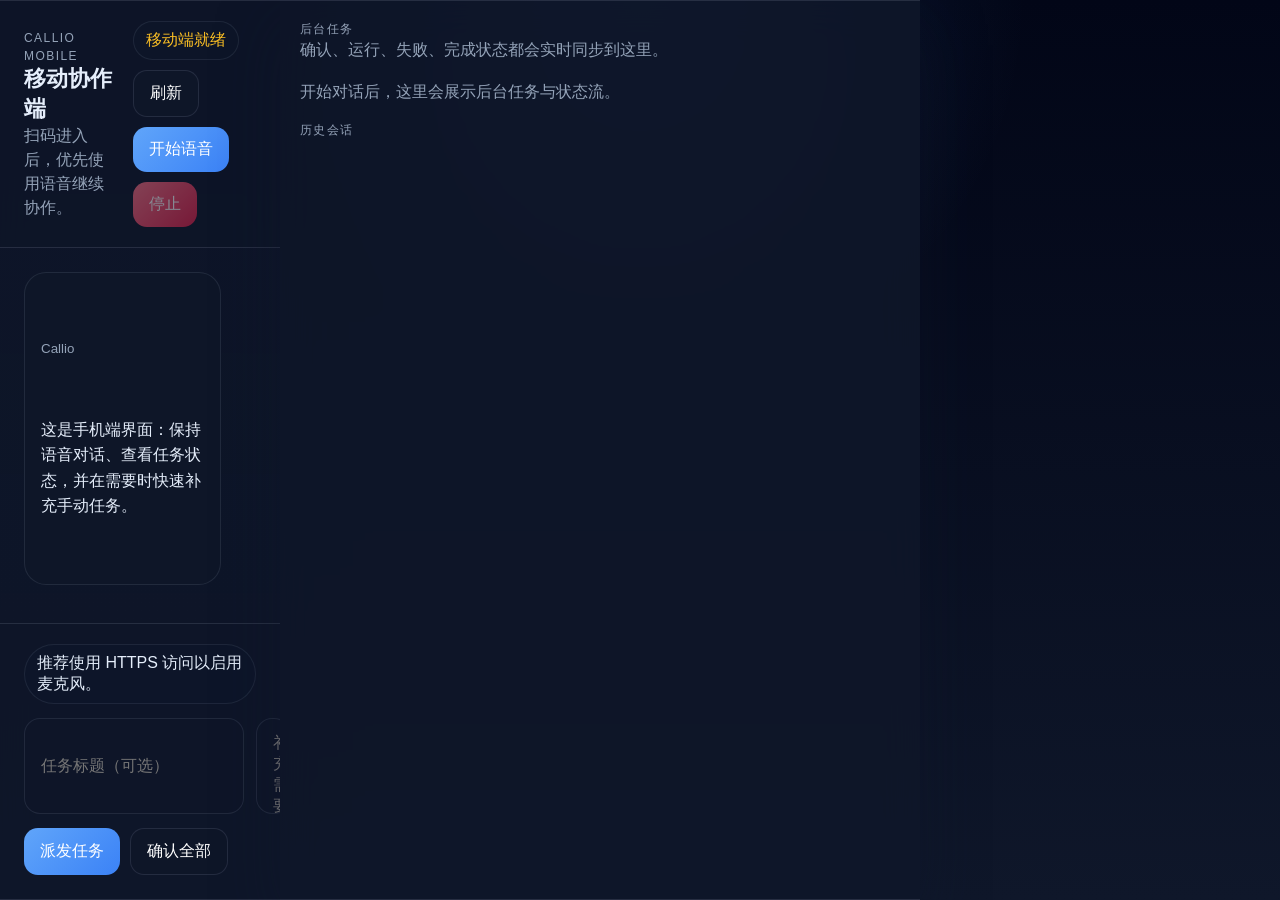
==== app/mobile/index.html @ e3a4d515 "Add app clients and test scaffolding" ====
<!DOCTYPE html>
<html lang="zh-CN">
<head>
    <meta charset="UTF-8">
    <meta name="viewport" content="width=device-width, initial-scale=1.0, viewport-fit=cover">
    <title>Callio Mobile</title>
    <link rel="stylesheet" href="/app/shared/client.css">
</head>
<body data-client-mode="mobile">
    <div class="shell">
        <main class="panel chat-panel">
            <div class="chat-header">
                <div>
                    <span class="eyebrow">Callio Mobile</span>
                    <h2>移动协作端</h2>
                    <p id="resumeLabel" class="helper-text">扫码进入后，优先使用语音继续协作。</p>
                </div>
                <div class="toolbar">
                    <span id="statusPill" class="pill warning">移动端就绪</span>
                    <button id="refreshBtn" type="button" class="ghost-btn mobile-only">刷新</button>
                    <button id="startBtn" type="button" class="primary-btn">开始语音</button>
                    <button id="stopBtn" type="button" class="danger-btn" disabled>停止</button>
                </div>
            </div>
            <div class="message-stream" id="messages">
                <div class="message assistant">
                    <small>Callio</small>
                    <div>这是手机端界面：保持语音对话、查看任务状态，并在需要时快速补充手动任务。</div>
                </div>
            </div>
            <div class="composer">
                <div class="badge-row">
                    <span id="statusHint" class="pill">请通过 HTTPS 访问，以获得麦克风权限。</span>
                </div>
                <div class="composer-grid">
                    <input id="taskTitle" type="text" placeholder="任务标题（可选）">
                    <textarea id="taskInput" placeholder="补充需要后台执行的任务，例如：帮我整理当前待办并继续推进。"></textarea>
                </div>
                <div class="toolbar">
                    <button id="dispatchTaskBtn" type="button" class="primary-btn">派发任务</button>
                    <button id="confirmAllBtn" type="button" class="ghost-btn">确认全部</button>
                </div>
            </div>
        </main>
        <aside class="panel task-panel">
            <div>
                <div class="section-title">后台任务</div>
                <p class="helper-text">确认、运行、失败、完成状态都会实时同步到这里。</p>
            </div>
            <div id="tasks" class="task-list">
                <p class="empty-state">开始语音或派发任务后，这里会显示任务流。</p>
            </div>
            <div>
                <div class="section-title">历史会话</div>
                <div id="sessionList" class="session-list"></div>
            </div>
        </aside>
    </div>
    <script src="/app/shared/client.js"></script>
</body>
</html>
---- app/shared/client.css ----
:root {
    color-scheme: dark;
    --bg: #0b1020;
    --panel: rgba(15, 23, 42, 0.9);
    --panel-border: rgba(148, 163, 184, 0.18);
    --panel-soft: rgba(15, 23, 42, 0.72);
    --text: #e5eefb;
    --muted: #94a3b8;
    --primary: #60a5fa;
    --primary-strong: #3b82f6;
    --success: #34d399;
    --warning: #fbbf24;
    --danger: #fb7185;
    --shadow: 0 24px 60px rgba(15, 23, 42, 0.35);
}

* {
    box-sizing: border-box;
}

body {
    margin: 0;
    min-height: 100vh;
    font-family: Inter, -apple-system, BlinkMacSystemFont, "Segoe UI", sans-serif;
    background:
        radial-gradient(circle at top, rgba(96, 165, 250, 0.16), transparent 35%),
        linear-gradient(180deg, #020617 0%, #0f172a 100%);
    color: var(--text);
}

a {
    color: inherit;
}

.shell {
    display: grid;
    grid-template-columns: 280px minmax(0, 1fr) 360px;
    gap: 18px;
    min-height: 100vh;
    padding: 18px;
}

.panel {
    background: var(--panel);
    border: 1px solid var(--panel-border);
    border-radius: 24px;
    box-shadow: var(--shadow);
    backdrop-filter: blur(18px);
}

.sidebar,
.task-panel,
.chat-panel {
    display: flex;
    flex-direction: column;
    min-height: 0;
}

.sidebar,
.task-panel {
    padding: 20px;
    gap: 18px;
}

.brand {
    display: flex;
    flex-direction: column;
    gap: 8px;
}

.eyebrow,
.section-title {
    font-size: 12px;
    letter-spacing: 0.12em;
    text-transform: uppercase;
    color: var(--muted);
}

.brand h1 {
    margin: 0;
    font-size: 28px;
}

.brand p,
.empty-state,
.helper-text {
    margin: 0;
    color: var(--muted);
    line-height: 1.5;
}

.session-list,
.task-list,
.quick-actions {
    display: flex;
    flex-direction: column;
    gap: 10px;
    min-height: 0;
}

.session-list {
    overflow-y: auto;
}

.session-item,
.task-card,
.chip {
    border: 1px solid rgba(148, 163, 184, 0.16);
    background: var(--panel-soft);
    border-radius: 18px;
}

.session-item {
    text-align: left;
    padding: 14px;
    color: var(--text);
    cursor: pointer;
}

.session-item.active {
    border-color: rgba(96, 165, 250, 0.5);
    background: rgba(37, 99, 235, 0.2);
}

.session-item strong,
.task-card strong {
    display: block;
    margin-bottom: 6px;
}

.badge-row {
    display: flex;
    flex-wrap: wrap;
    gap: 8px;
}

.pill,
.chip {
    display: inline-flex;
    align-items: center;
    gap: 8px;
    padding: 8px 12px;
    border-radius: 999px;
    color: var(--text);
}

.pill {
    background: rgba(15, 23, 42, 0.72);
    border: 1px solid rgba(148, 163, 184, 0.12);
}

.pill.success {
    color: var(--success);
}

.pill.warning {
    color: var(--warning);
}

.pill.danger {
    color: var(--danger);
}

.chat-panel {
    overflow: hidden;
}

.chat-header {
    display: flex;
    justify-content: space-between;
    align-items: center;
    gap: 16px;
    padding: 20px 24px;
    border-bottom: 1px solid var(--panel-border);
}

.chat-header h2 {
    margin: 0;
    font-size: 22px;
}

.toolbar {
    display: flex;
    flex-wrap: wrap;
    gap: 10px;
}

button,
input,
textarea {
    font: inherit;
}

button {
    border: 0;
    border-radius: 14px;
    padding: 12px 16px;
    color: white;
    cursor: pointer;
    background: rgba(51, 65, 85, 0.95);
    transition: transform 0.15s ease, background 0.15s ease, opacity 0.15s ease;
}

button:hover:not(:disabled) {
    transform: translateY(-1px);
}

button:disabled {
    opacity: 0.5;
    cursor: not-allowed;
}

.primary-btn {
    background: linear-gradient(135deg, var(--primary), var(--primary-strong));
}

.danger-btn {
    background: linear-gradient(135deg, #fb7185, #e11d48);
}

.ghost-btn {
    background: rgba(15, 23, 42, 0.8);
    border: 1px solid rgba(148, 163, 184, 0.16);
}

.message-stream {
    flex: 1;
    overflow-y: auto;
    padding: 24px;
    display: flex;
    flex-direction: column;
    gap: 14px;
    background: linear-gradient(180deg, rgba(15, 23, 42, 0.25), rgba(15, 23, 42, 0));
}

.message {
    max-width: 85%;
    border-radius: 22px;
    padding: 14px 16px;
    line-height: 1.6;
    white-space: pre-wrap;
}

.message.user {
    align-self: flex-end;
    background: rgba(59, 130, 246, 0.18);
    border: 1px solid rgba(96, 165, 250, 0.22);
}

.message.assistant {
    align-self: flex-start;
    background: rgba(15, 23, 42, 0.88);
    border: 1px solid rgba(148, 163, 184, 0.14);
}

.message small {
    display: block;
    margin-bottom: 6px;
    color: var(--muted);
}

.composer {
    display: flex;
    flex-direction: column;
    gap: 14px;
    padding: 20px 24px 24px;
    border-top: 1px solid var(--panel-border);
}

.composer textarea,
.composer input {
    width: 100%;
    border-radius: 16px;
    border: 1px solid rgba(148, 163, 184, 0.14);
    background: rgba(15, 23, 42, 0.82);
    color: var(--text);
    padding: 14px 16px;
}

.composer textarea {
    min-height: 96px;
    resize: vertical;
}

.composer-grid {
    display: grid;
    grid-template-columns: 220px minmax(0, 1fr);
    gap: 12px;
}

.quick-actions {
    flex-direction: row;
    flex-wrap: wrap;
}

.task-card {
    padding: 14px;
    display: flex;
    flex-direction: column;
    gap: 10px;
}

.task-card.proposed {
    border-color: rgba(251, 191, 36, 0.3);
}

.task-card.running {
    border-color: rgba(96, 165, 250, 0.3);
}

.task-card.success {
    border-color: rgba(52, 211, 153, 0.32);
}

.task-card.failed,
.task-card.cancelled {
    border-color: rgba(251, 113, 133, 0.28);
}

.task-progress {
    height: 6px;
    border-radius: 999px;
    background: rgba(148, 163, 184, 0.16);
    overflow: hidden;
}

.task-progress-bar {
    height: 100%;
    border-radius: inherit;
    background: linear-gradient(135deg, var(--primary), var(--success));
}

.task-actions {
    display: flex;
    flex-wrap: wrap;
    gap: 8px;
}

.hint-list {
    margin: 0;
    padding-left: 18px;
    color: var(--muted);
    line-height: 1.6;
}

.mobile-only {
    display: none;
}

@media (max-width: 1200px) {
    .shell {
        grid-template-columns: 240px minmax(0, 1fr);
    }

    .task-panel {
        grid-column: 1 / -1;
    }
}

@media (max-width: 880px) {
    .shell {
        grid-template-columns: 1fr;
        padding: 12px;
    }

    .sidebar {
        order: 2;
    }

    .chat-panel {
        order: 1;
    }

    .task-panel {
        order: 3;
    }

    .composer-grid {
        grid-template-columns: 1fr;
    }

    .chat-header {
        flex-direction: column;
        align-items: flex-start;
    }

    .toolbar {
        width: 100%;
    }

    .toolbar button {
        flex: 1;
    }
}

body[data-client-mode="mobile"] .shell {
    padding: 0;
    gap: 0;
}

body[data-client-mode="mobile"] .panel {
    border-radius: 0;
    border-left: 0;
    border-right: 0;
}

body[data-client-mode="mobile"] .sidebar {
    display: none;
}

body[data-client-mode="mobile"] .mobile-only {
    display: inline-flex;
}
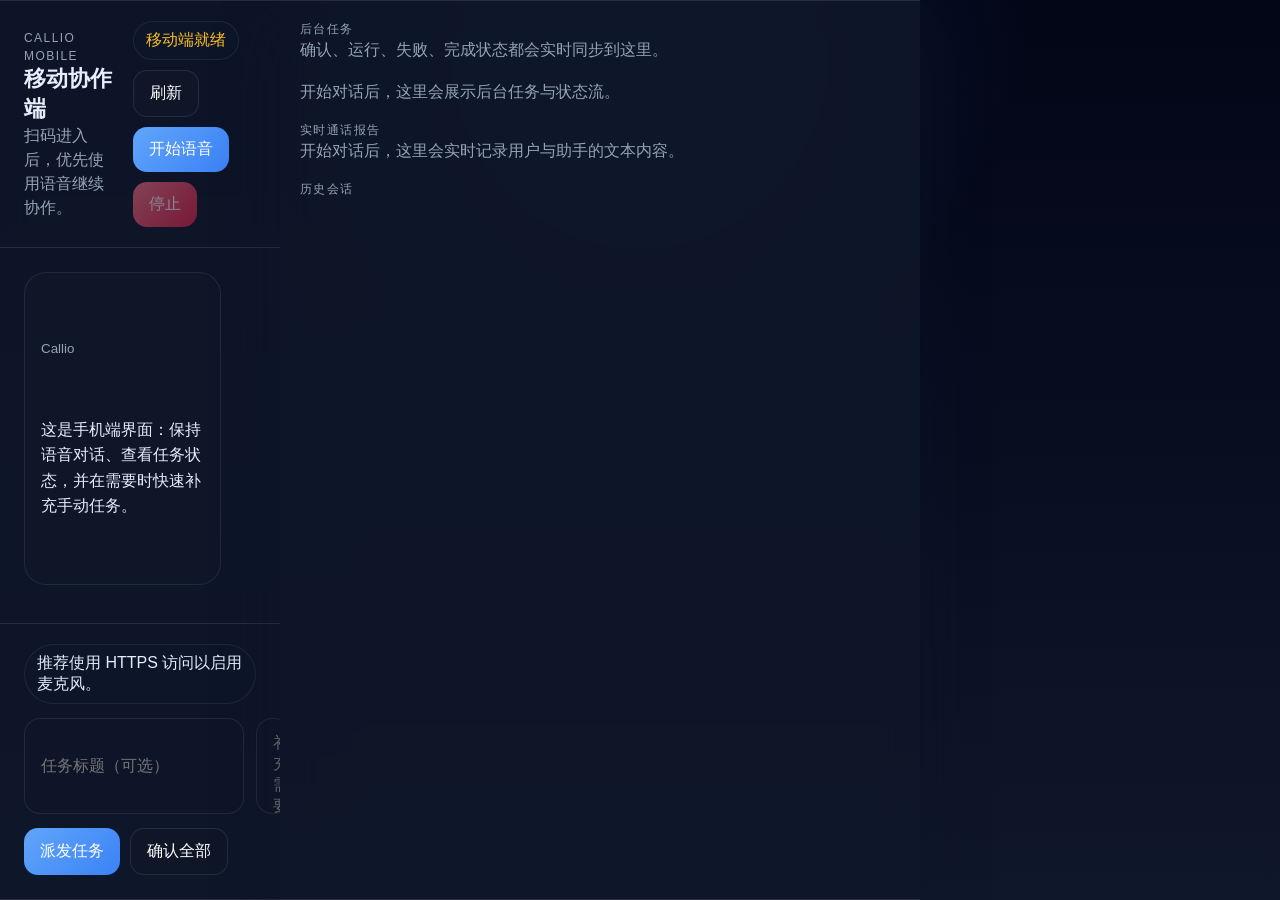
==== commit 7308b494: "Implement issue fixes for logo, notifications, and realtime report" ====
--- a/app/mobile/index.html
+++ b/app/mobile/index.html
@@ -51,6 +51,12 @@
                 <p class="empty-state">开始语音或派发任务后，这里会显示任务流。</p>
             </div>
             <div>
+                <div class="section-title">实时通话报告</div>
+                <div id="liveReport" class="report-list">
+                    <p class="empty-state">语音开始后，这里会展示实时对话文本。</p>
+                </div>
+            </div>
+            <div>
                 <div class="section-title">历史会话</div>
                 <div id="sessionList" class="session-list"></div>
             </div>
--- a/app/shared/client.css
+++ b/app/shared/client.css
@@ -91,7 +91,8 @@
 
 .session-list,
 .task-list,
-.quick-actions {
+.quick-actions,
+.report-list {
     display: flex;
     flex-direction: column;
     gap: 10px;
@@ -343,6 +344,21 @@
     line-height: 1.6;
 }
 
+.report-item {
+    border: 1px solid rgba(148, 163, 184, 0.16);
+    background: var(--panel-soft);
+    border-radius: 14px;
+    padding: 10px 12px;
+}
+
+.report-item.user {
+    border-color: rgba(96, 165, 250, 0.3);
+}
+
+.report-item.assistant {
+    border-color: rgba(52, 211, 153, 0.3);
+}
+
 .mobile-only {
     display: none;
 }
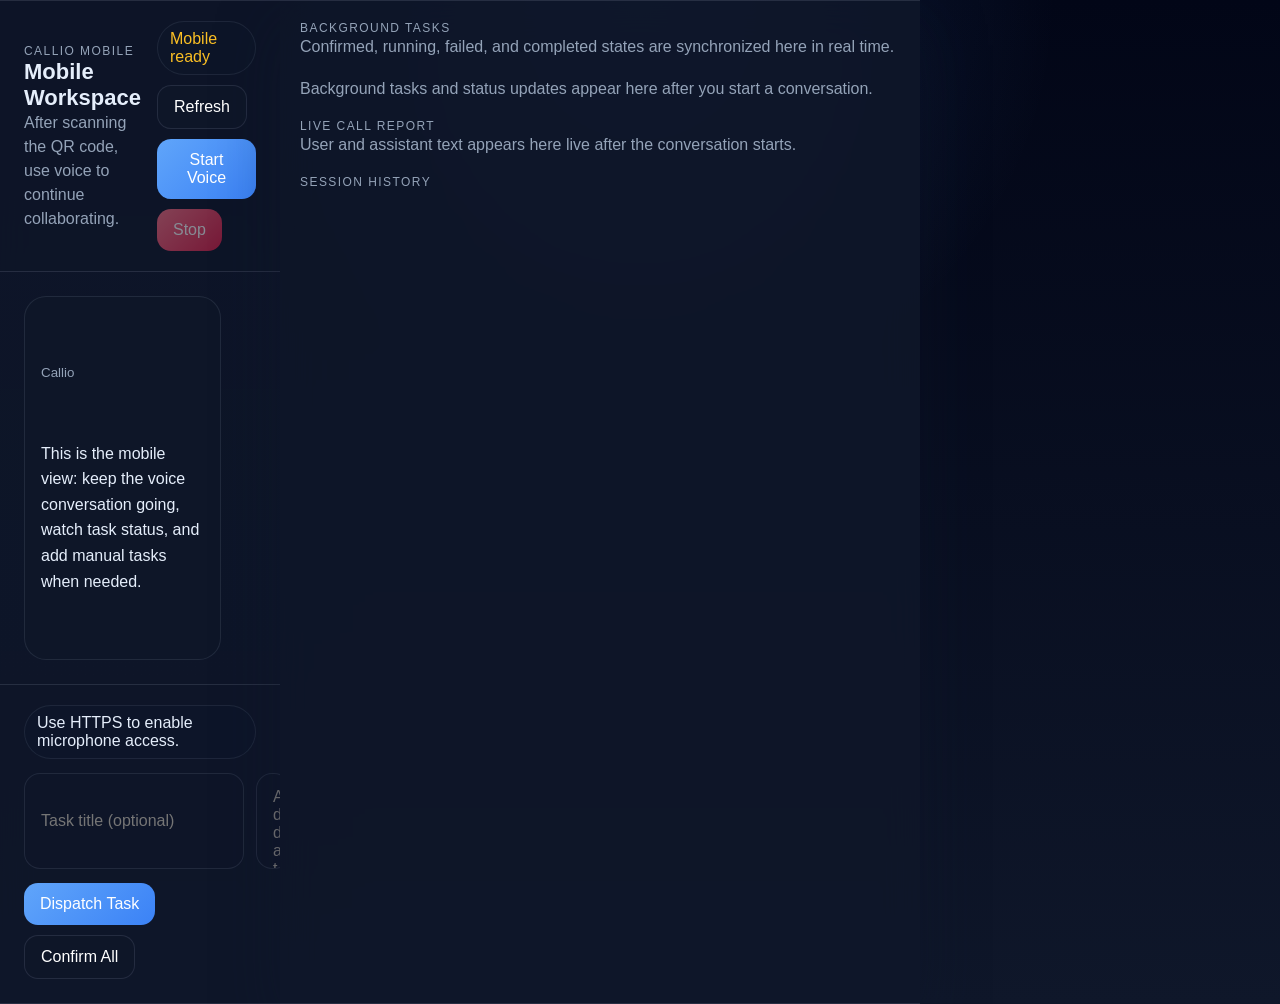
==== commit ed3d8f62: "feat: translate Chinese to English, unify logging, add setup wizard" ====
--- a/app/mobile/index.html
+++ b/app/mobile/index.html
@@ -1,9 +1,9 @@
 <!DOCTYPE html>
-<html lang="zh-CN">
+<html lang="en">
 <head>
     <meta charset="UTF-8">
     <meta name="viewport" content="width=device-width, initial-scale=1.0, viewport-fit=cover">
-    <title>Callio Mobile</title>
+    <title>Callio — Mobile</title>
     <link rel="stylesheet" href="/app/shared/client.css">
 </head>
 <body data-client-mode="mobile">
@@ -12,52 +12,52 @@
             <div class="chat-header">
                 <div>
                     <span class="eyebrow">Callio Mobile</span>
-                    <h2>移动协作端</h2>
-                    <p id="resumeLabel" class="helper-text">扫码进入后，优先使用语音继续协作。</p>
+                    <h2>Mobile Workspace</h2>
+                    <p id="resumeLabel" class="helper-text">After scanning the QR code, use voice to continue collaborating.</p>
                 </div>
                 <div class="toolbar">
-                    <span id="statusPill" class="pill warning">移动端就绪</span>
-                    <button id="refreshBtn" type="button" class="ghost-btn mobile-only">刷新</button>
-                    <button id="startBtn" type="button" class="primary-btn">开始语音</button>
-                    <button id="stopBtn" type="button" class="danger-btn" disabled>停止</button>
+                    <span id="statusPill" class="pill warning">Mobile ready</span>
+                    <button id="refreshBtn" type="button" class="ghost-btn mobile-only">Refresh</button>
+                    <button id="startBtn" type="button" class="primary-btn">Start Voice</button>
+                    <button id="stopBtn" type="button" class="danger-btn" disabled>Stop</button>
                 </div>
             </div>
             <div class="message-stream" id="messages">
                 <div class="message assistant">
                     <small>Callio</small>
-                    <div>这是手机端界面：保持语音对话、查看任务状态，并在需要时快速补充手动任务。</div>
+                    <div>This is the mobile view: keep the voice conversation going, watch task status, and add manual tasks when needed.</div>
                 </div>
             </div>
             <div class="composer">
                 <div class="badge-row">
-                    <span id="statusHint" class="pill">请通过 HTTPS 访问，以获得麦克风权限。</span>
+                    <span id="statusHint" class="pill">Use HTTPS to access this page so microphone permission works.</span>
                 </div>
                 <div class="composer-grid">
-                    <input id="taskTitle" type="text" placeholder="任务标题（可选）">
-                    <textarea id="taskInput" placeholder="补充需要后台执行的任务，例如：帮我整理当前待办并继续推进。"></textarea>
+                    <input id="taskTitle" type="text" placeholder="Task title (optional)">
+                    <textarea id="taskInput" placeholder="Add a task to run in the background, e.g. &quot;Organize the current backlog and keep moving it forward.&quot;"></textarea>
                 </div>
                 <div class="toolbar">
-                    <button id="dispatchTaskBtn" type="button" class="primary-btn">派发任务</button>
-                    <button id="confirmAllBtn" type="button" class="ghost-btn">确认全部</button>
+                    <button id="dispatchTaskBtn" type="button" class="primary-btn">Dispatch Task</button>
+                    <button id="confirmAllBtn" type="button" class="ghost-btn">Confirm All</button>
                 </div>
             </div>
         </main>
         <aside class="panel task-panel">
             <div>
-                <div class="section-title">后台任务</div>
-                <p class="helper-text">确认、运行、失败、完成状态都会实时同步到这里。</p>
+                <div class="section-title">Background Tasks</div>
+                <p class="helper-text">Confirmed, running, failed, and completed states are synchronized here in real time.</p>
             </div>
             <div id="tasks" class="task-list">
-                <p class="empty-state">开始语音或派发任务后，这里会显示任务流。</p>
+                <p class="empty-state">Task updates appear here after voice starts or a task is dispatched.</p>
             </div>
             <div>
-                <div class="section-title">实时通话报告</div>
+                <div class="section-title">Live Call Report</div>
                 <div id="liveReport" class="report-list">
-                    <p class="empty-state">语音开始后，这里会展示实时对话文本。</p>
+                    <p class="empty-state">Live conversation text appears here after voice starts.</p>
                 </div>
             </div>
             <div>
-                <div class="section-title">历史会话</div>
+                <div class="section-title">Session History</div>
                 <div id="sessionList" class="session-list"></div>
             </div>
         </aside>
--- a/app/shared/client.css
+++ b/app/shared/client.css
@@ -427,3 +427,216 @@
 body[data-client-mode="mobile"] .mobile-only {
     display: inline-flex;
 }
+
+/* ===== Scrollbar ===== */
+::-webkit-scrollbar { width: 6px; height: 6px; }
+::-webkit-scrollbar-track { background: transparent; }
+::-webkit-scrollbar-thumb { background: rgba(148, 163, 184, 0.22); border-radius: 999px; }
+::-webkit-scrollbar-thumb:hover { background: rgba(148, 163, 184, 0.4); }
+
+/* ===== Button micro-interactions ===== */
+button:active:not(:disabled) { transform: scale(0.97); }
+
+/* ===== Recording indicator ===== */
+@keyframes pill-pulse {
+    0%, 100% { border-color: rgba(251, 113, 133, 0.3); box-shadow: 0 0 0 0 rgba(251, 113, 133, 0.2); }
+    50%       { border-color: rgba(251, 113, 133, 0.7); box-shadow: 0 0 12px rgba(251, 113, 133, 0.22); }
+}
+
+[data-recording] #statusPill {
+    color: var(--danger);
+    animation: pill-pulse 1.8s ease-in-out infinite;
+}
+
+/* ===== Toast notifications ===== */
+.toast-container {
+    position: fixed;
+    bottom: 28px;
+    right: 28px;
+    display: flex;
+    flex-direction: column;
+    gap: 10px;
+    z-index: 1100;
+    pointer-events: none;
+    max-width: 360px;
+}
+
+@keyframes toast-slide-in {
+    from { transform: translateX(120%); opacity: 0; }
+    to   { transform: translateX(0);   opacity: 1; }
+}
+
+.toast {
+    padding: 12px 18px;
+    border-radius: 18px;
+    background: rgba(15, 23, 42, 0.96);
+    border: 1px solid rgba(148, 163, 184, 0.2);
+    backdrop-filter: blur(16px);
+    color: var(--text);
+    box-shadow: 0 10px 30px rgba(0, 0, 0, 0.5);
+    font-size: 14px;
+    pointer-events: auto;
+    animation: toast-slide-in 0.24s ease;
+    transition: opacity 0.3s ease, transform 0.3s ease;
+}
+
+.toast.success { border-color: rgba(52, 211, 153, 0.45); color: var(--success); }
+.toast.danger  { border-color: rgba(251, 113, 133, 0.45); color: var(--danger);  }
+.toast.warning { border-color: rgba(251, 191, 36, 0.45);  color: var(--warning); }
+
+/* ===== Session report modal ===== */
+@keyframes fade-in {
+    from { opacity: 0; }
+    to   { opacity: 1; }
+}
+
+@keyframes modal-slide-in {
+    from { transform: translateY(22px) scale(0.97); opacity: 0; }
+    to   { transform: translateY(0)    scale(1);    opacity: 1; }
+}
+
+.modal-overlay {
+    position: fixed;
+    inset: 0;
+    background: rgba(2, 6, 23, 0.78);
+    backdrop-filter: blur(10px);
+    display: flex;
+    align-items: center;
+    justify-content: center;
+    z-index: 1000;
+    padding: 20px;
+    animation: fade-in 0.2s ease;
+}
+
+.modal {
+    background: rgba(15, 23, 42, 0.97);
+    border: 1px solid rgba(148, 163, 184, 0.22);
+    border-radius: 28px;
+    padding: 32px;
+    max-width: 620px;
+    width: 100%;
+    max-height: 82vh;
+    overflow-y: auto;
+    box-shadow: 0 40px 100px rgba(0, 0, 0, 0.65);
+    animation: modal-slide-in 0.28s cubic-bezier(0.34, 1.56, 0.64, 1);
+}
+
+.modal-header {
+    display: flex;
+    justify-content: space-between;
+    align-items: center;
+    margin-bottom: 6px;
+    padding-bottom: 18px;
+    border-bottom: 1px solid var(--panel-border);
+}
+
+.modal-title {
+    font-size: 20px;
+    font-weight: 700;
+    margin: 0;
+}
+
+.modal-meta {
+    font-size: 12px;
+    color: var(--muted);
+    margin-bottom: 20px;
+}
+
+.modal-section-label {
+    font-size: 11px;
+    letter-spacing: 0.12em;
+    text-transform: uppercase;
+    color: var(--muted);
+    margin-top: 22px;
+    margin-bottom: 12px;
+}
+
+.modal-summary-text {
+    line-height: 1.75;
+    color: var(--text);
+    background: rgba(15, 23, 42, 0.7);
+    border: 1px solid rgba(148, 163, 184, 0.12);
+    border-radius: 16px;
+    padding: 16px 18px;
+    white-space: pre-wrap;
+}
+
+.todo-item {
+    display: flex;
+    align-items: flex-start;
+    gap: 12px;
+    padding: 12px 14px;
+    border: 1px solid rgba(148, 163, 184, 0.12);
+    border-radius: 16px;
+    background: rgba(15, 23, 42, 0.6);
+    margin-bottom: 8px;
+    transition: border-color 0.15s;
+}
+
+.todo-item:hover { border-color: rgba(148, 163, 184, 0.28); }
+
+.todo-icon {
+    width: 24px;
+    height: 24px;
+    border-radius: 50%;
+    display: flex;
+    align-items: center;
+    justify-content: center;
+    font-size: 12px;
+    font-weight: 700;
+    flex-shrink: 0;
+    margin-top: 2px;
+}
+
+.todo-icon.completed { background: rgba(52, 211, 153, 0.15); color: var(--success); border: 1.5px solid rgba(52, 211, 153, 0.4); }
+.todo-icon.pending   { background: rgba(251, 191, 36, 0.12);  color: var(--warning); border: 1.5px solid rgba(251, 191, 36, 0.35); }
+.todo-icon.running   { background: rgba(96, 165, 250, 0.12);  color: var(--primary); border: 1.5px solid rgba(96, 165, 250, 0.35); }
+.todo-icon.failed    { background: rgba(251, 113, 133, 0.12); color: var(--danger);  border: 1.5px solid rgba(251, 113, 133, 0.3); }
+
+.todo-content { flex: 1; min-width: 0; }
+
+.todo-name {
+    font-size: 14px;
+    font-weight: 600;
+    color: var(--text);
+    margin-bottom: 3px;
+}
+
+.todo-desc {
+    font-size: 12px;
+    color: var(--muted);
+    line-height: 1.5;
+    display: -webkit-box;
+    -webkit-line-clamp: 2;
+    -webkit-box-orient: vertical;
+    overflow: hidden;
+}
+
+.todo-badge {
+    padding: 3px 10px;
+    border-radius: 999px;
+    font-size: 11px;
+    font-weight: 500;
+    flex-shrink: 0;
+    align-self: center;
+}
+
+.todo-badge.completed { background: rgba(52, 211, 153, 0.15); color: var(--success); }
+.todo-badge.pending   { background: rgba(251, 191, 36, 0.12);  color: var(--warning); }
+.todo-badge.running   { background: rgba(96, 165, 250, 0.12);  color: var(--primary); }
+.todo-badge.failed    { background: rgba(251, 113, 133, 0.12); color: var(--danger); }
+
+.modal-footer {
+    display: flex;
+    justify-content: flex-end;
+    gap: 10px;
+    margin-top: 24px;
+    padding-top: 18px;
+    border-top: 1px solid var(--panel-border);
+}
+
+@media (max-width: 640px) {
+    .modal { padding: 22px 18px; border-radius: 20px; max-height: 90vh; }
+    .modal-title { font-size: 17px; }
+    .toast-container { right: 16px; bottom: 16px; left: 16px; max-width: 100%; }
+}
